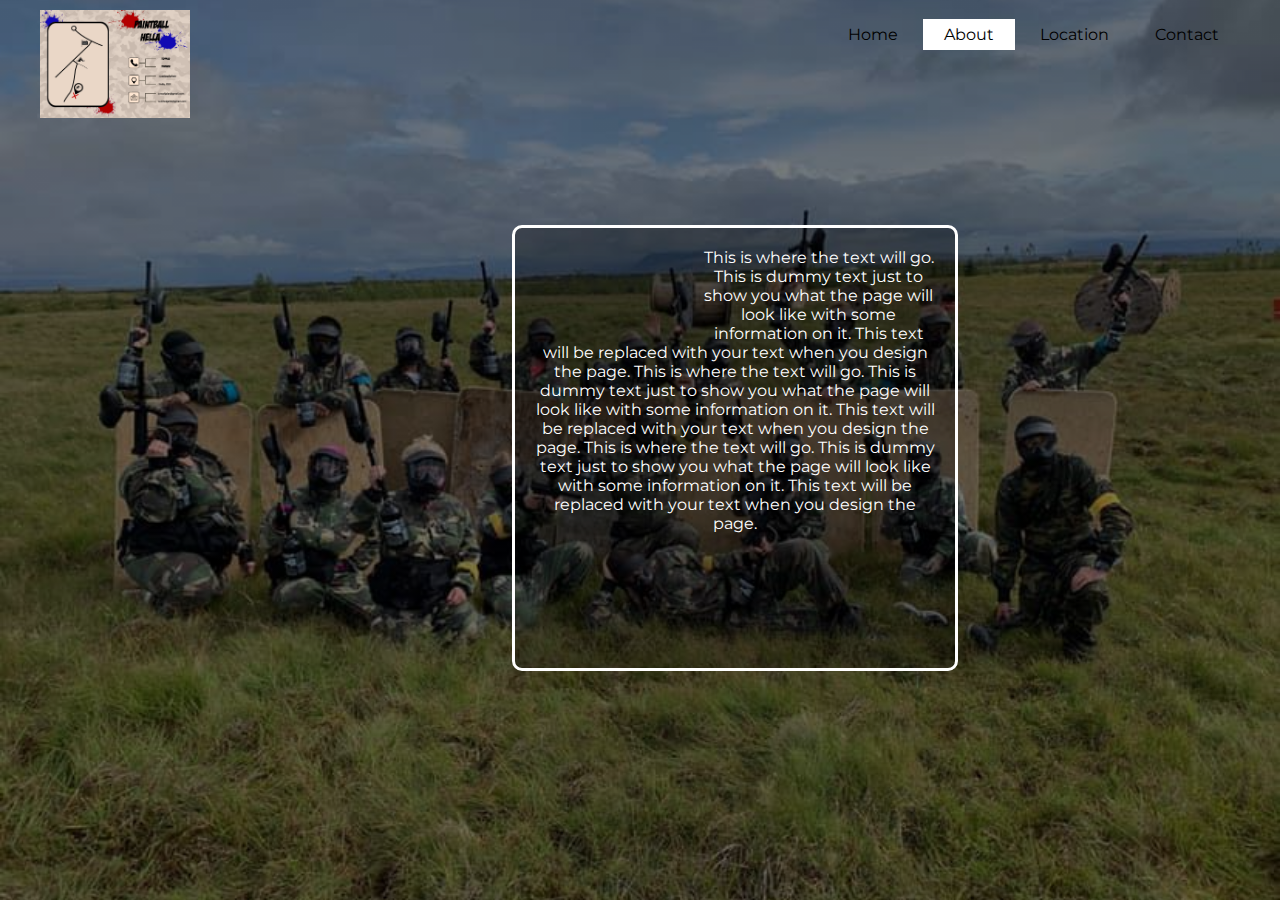
==== about.html @ 1ef86fb6 "First commit" ====
<!DOCTYPE html>
<html lang="en">
<head>
    <meta charset="UTF-8">
    <meta name="viewport" content="width=device-width, initial-scale=1.0">
    <meta name="author" content="Haraldur Birgisson">
    <meta http-equiv="X-UA-Compatible" content="ie=edge">
    <title>Paintball Hella - About</title>
    <link rel="stylesheet" href="style.css">
    <link href="https://fonts.googleapis.com/css?family=Montserrat:500,600&display=swap" rel="stylesheet">
</head>
<body>
    <header>
        <div class="main">
            <div class="logo">
                <img src="img/PaintballHella.png">
            </div>
            <ul>
                <li> <a href="index.html">Home</a></li>
                <li class="active"> <a href="#">About</a></li>
                <li> <a href="location.html">Location</a></li>
                <li> <a href="contact.html">Contact</a></li>
            </ul>
        </div>

    </header>

    <div id="aboutText">
        <p>This is where the text will go. This is dummy text just to show you what the page will look like with some information on it. This text will be replaced with your text when you design the page. This is where the text will go. This is dummy text just to show you what the page will look like with some information on it. This text will be replaced with your text when you design the page. This is where the text will go. This is dummy text just to show you what the page will look like with some information on it. This text will be replaced with your text when you design the page.</p>
    </div>


</body>
</html>
---- style.css ----
* {
    margin: 0;
    padding: 0;
    font-family: 'Montserrat', sans-serif;
}

body {
    background-image:linear-gradient(rgba(0,0,0,0.5),rgba(0,0,0,0.5)), url(img/background.jpg);
    height: 100vh;
    background-size: cover;
    background-position: center;
}

ul {
    float: right;
    list-style-type: none;
    margin-top: 25px;
}

ul li {
    display: inline-block;
}

ul li a {
    text-decoration: none;
    color: black;
    padding: 5px 20px;
    border: 1px solid transparent;
    transition: 0.6s ease;
}

ul li a:hover {
    background-color: white;
    color: black;
}

ul li.active a {
    background-color: white;
    color: black;
}

.logo img {
    float: left;
    margin-top: 10px;
    width: 150px;
    height: auto;
}

.main {
    max-width: 1200px;
    margin: auto;
}

.title {
    position: absolute;
    top: 50%;
    left: 50%;
    transform: translate(-50%, -50%);
}

.title h1 {
    color: white;
    font-size: 70px;
}

.button {
    position: absolute;
    top: 60%;
    left: 50%;
    transform: translate(-50%, -50%);
}

.btn {
    border: 1px solid white;
    padding: 10px 30px;
    color: white;
    text-decoration: none;
    transition: 0.6s ease;
}

.btn:hover {
    background-color: white;
    color: black;
}

/*  Contact  */

#contact1 {
    color: white;
    font-size: 25px;
    position: absolute;
    top: 50%;
    left: 50%;
    transform: translate(-50%, -50%);
}

#contact2 {
    color: white;
    font-size: 25px;
    position: absolute;
    top: 55%;
    left: 50%;
    transform: translate(-50%, -50%);
}

/*  Location  */

#map {
    text-align: center;
    height: 500px;
    width: 800px;
    border: 1px solid white;
}

/*  About  */

#aboutText {
    position: relative;
    top: 25%;
    left: 40%;
    border: 3px solid white;
    border-radius: 10px;
    width: 400px;
    height: 400px;
    padding: 20px;
    text-align: center;
    background-color: rgba(0, 0, 0, 0.267);
}

#aboutText p {
    color: white;
}
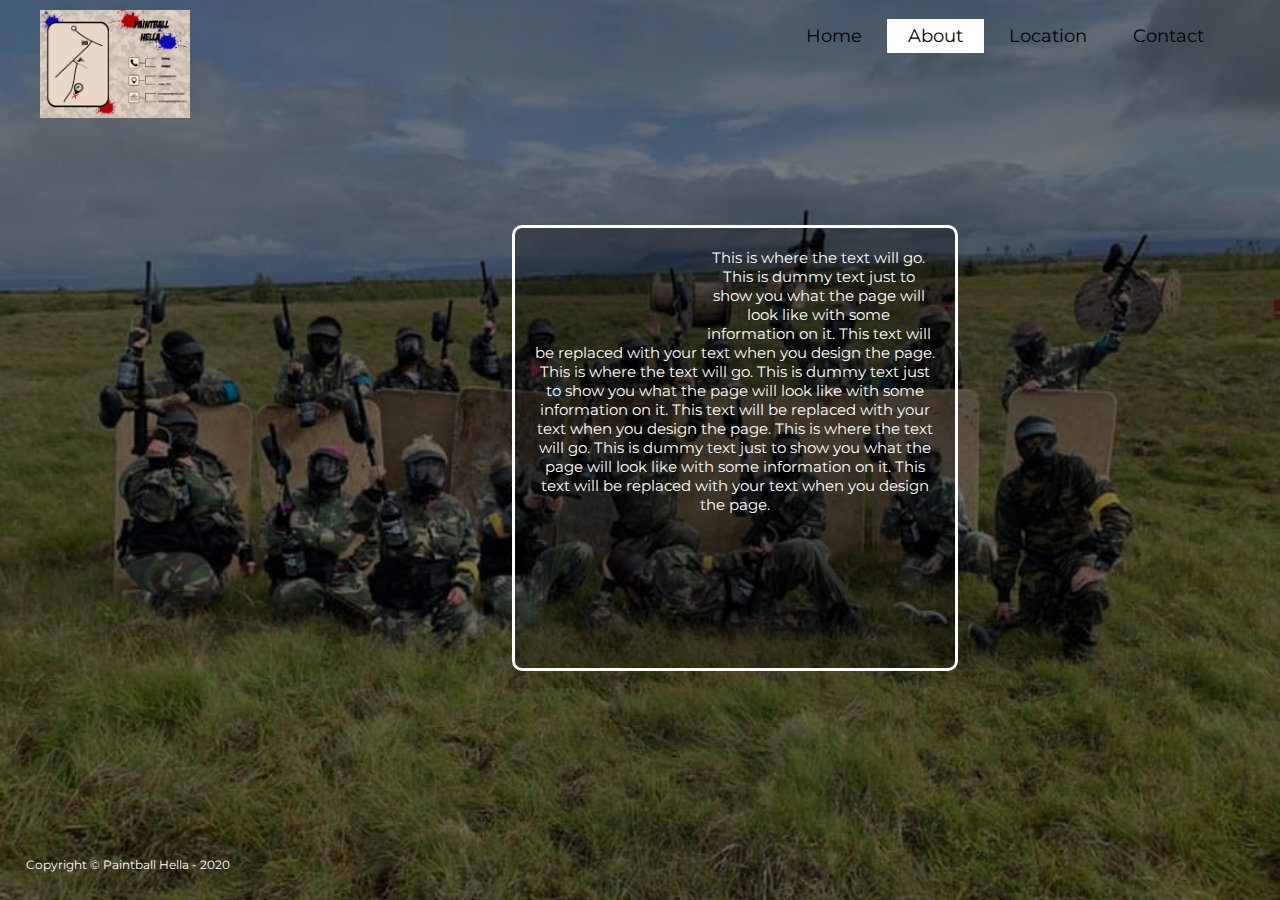
==== commit 23b25b51: "Added copyright" ====
--- a/about.html
+++ b/about.html
@@ -28,7 +28,10 @@
     <div id="aboutText">
         <p>This is where the text will go. This is dummy text just to show you what the page will look like with some information on it. This text will be replaced with your text when you design the page. This is where the text will go. This is dummy text just to show you what the page will look like with some information on it. This text will be replaced with your text when you design the page. This is where the text will go. This is dummy text just to show you what the page will look like with some information on it. This text will be replaced with your text when you design the page.</p>
     </div>
-
+    
+    <div class="copyright">
+        <p>Copyright &copy; Paintball Hella - 2020</p>
+    </div>
 
 </body>
 </html>--- a/style.css
+++ b/style.css
@@ -81,6 +81,18 @@
 .btn:hover {
     background-color: white;
     color: black;
+}
+
+.socialMedia {
+    position: absolute;
+    top: 65%;
+    left: 50%;
+    transform: translate(-50%, -50%);
+}
+
+.socialFB {
+    width: 150px;
+    height: auto;
 }
 
 /*  Contact  */
@@ -129,4 +141,572 @@
 
 #aboutText p {
     color: white;
-}+}
+
+/* Copyright */
+.copyright {
+    position: absolute;
+    top: 93%;
+    left: 20%;
+    transform: translate(-50%, -50%);
+}
+
+.copyright p {
+    color: white;
+    font-size: 6px;
+}
+
+/* Iphone 5 */
+@media only screen and (min-width: 320px) {
+    ul {
+        float: right;
+        list-style-type: none;
+        margin-top: 20px;
+        margin-right: 0px;
+    }
+    
+    ul li {
+        display: inline-block;
+    }
+    
+    ul li a {
+        text-decoration: none;
+        color: black;
+        font-size: 16px;
+        padding: 5px 8px;
+        border: 1px solid transparent;
+    }
+    
+    ul li.active a {
+        background-color: white;
+        color: black;
+    }
+
+    .logo img {
+        float: left;
+        margin-top: 10px;
+        width: 0px;
+        height: auto ;
+    }
+    
+    .title {
+        position: absolute;
+        top: 50%;
+        left: 50%;
+        transform: translate(-50%, -50%);
+    }
+    
+    .title h1 {
+        color: white;
+        font-size: 20px;
+    }
+
+    .button {
+        position: absolute;
+        top: 60%;
+        left: 50%;
+        transform: translate(-50%, -50%);
+    }
+    
+    .btn {
+        border: 1px solid white;
+        padding: 10px 2px;
+        color: white;
+        text-decoration: none;
+        font-size: 12px;
+    }
+    /*  Contact  */
+
+#contact1 {
+    color: white;
+    font-size: 12px;
+    position: absolute;
+    top: 45%;
+    left: 50%;
+    transform: translate(-50%, -50%);
+}
+
+#contact2 {
+    color: white;
+    font-size: 12px;
+    position: absolute;
+    top: 55%;
+    left: 50%;
+    transform: translate(-50%, -50%);
+}
+
+/*  Location  */
+
+#map {
+    margin: 0px 8px;
+    text-align: center;
+    height: 400px;
+    width: 300px;
+    border: 1px solid white;
+}
+
+/*  About  */
+
+#aboutText {
+    position: relative;
+    top: 10%;
+    left: 5%;
+    border: 1px solid white;
+    border-radius: 10px;
+    width: 250px;
+    height: 300px;
+    padding: 20px;
+    text-align: center;
+    background-color: rgba(0, 0, 0, 0.267);
+}
+
+#aboutText p {
+    color: white;
+    font-size: 12px;
+}
+
+.socialMedia {
+    position: absolute;
+    top: 68%;
+    left: 50%;
+    transform: translate(-50%, -50%);
+}
+
+.socialFB {
+    width: 150px;
+    height: auto;
+}
+
+/* Copyright */
+.copyright {
+    position: absolute;
+    top: 95%;
+    left: 20%;
+    transform: translate(-50%, -50%);
+}
+
+.copyright p {
+    color: white;
+    font-size: 6px;
+}
+}
+
+/* Iphone 6+ */
+@media only screen and (min-width: 360px) {
+    ul {
+        float: right;
+        list-style-type: none;
+        margin-top: 20px;
+        margin-right: 15px;
+    }
+    
+    ul li {
+        display: inline-block;
+    }
+    
+    ul li a {
+        text-decoration: none;
+        color: black;
+        font-size: 17px;
+        padding: 5px 10px;
+        border: 1px solid transparent;
+    }
+    
+    ul li.active a {
+        background-color: white;
+        color: black;
+    }
+
+    .logo img {
+        float: left;
+        margin-top: 10px;
+        width: 0px;
+        height: auto ;
+    }
+    
+    .title {
+        position: absolute;
+        top: 50%;
+        left: 50%;
+        transform: translate(-50%, -50%);
+    }
+    
+    .title h1 {
+        color: white;
+        font-size: 20px;
+    }
+
+    .button {
+        position: absolute;
+        top: 60%;
+        left: 50%;
+        transform: translate(-50%, -50%);
+    }
+    
+    .btn {
+        border: 1px solid white;
+        padding: 10px 2px;
+        color: white;
+        text-decoration: none;
+        transition: 0.6s ease;
+        font-size: 16px;
+    }
+
+    /*  Contact  */
+
+#contact1 {
+    color: white;
+    font-size: 12px;
+    position: absolute;
+    top: 45%;
+    left: 55%;
+    transform: translate(-50%, -50%);
+}
+
+#contact2 {
+    color: white;
+    font-size: 12px;
+    position: absolute;
+    top: 60%;
+    left: 55%;
+    transform: translate(-50%, -50%);
+}
+
+/*  Location  */
+
+#map {
+    margin: 0px 40px;
+    text-align: center;
+    height: 400px;
+    width: 300px;
+    border: 1px solid white;
+}
+
+/*  About  */
+
+#aboutText {
+    position: relative;
+    top: 15%;
+    left: 5%;
+    border: 1px solid white;
+    border-radius: 10px;
+    width: 300px;
+    height: 400px;
+    padding: 20px;
+    text-align: center;
+    background-color: rgba(0, 0, 0, 0.267);
+}
+
+#aboutText p {
+    color: white;
+    font-size: 16px;
+}
+
+.socialMedia {
+    position: absolute;
+    top: 66%;
+    left: 50%;
+    transform: translate(-50%, -50%);
+}
+
+.socialFB {
+    width: 150px;
+    height: auto;
+}
+
+/* Copyright */
+.copyright {
+    position: absolute;
+    top: 97%;
+    left: 20%;
+    transform: translate(-50%, -50%);
+}
+
+.copyright p {
+    color: white;
+    font-size: 6px;
+}
+
+}
+
+/* Ipad */
+@media only screen and (min-width: 768px) {
+    ul {
+        float: right;
+        list-style-type: none;
+        margin-top: 45px;
+    }
+    
+    ul li {
+        display: inline-block;
+    }
+    
+    ul li a {
+        text-decoration: none;
+        color: black;
+        font-size: 16px;
+        padding: 5px 20px;
+        border: 1px solid transparent;
+        transition: 0.6s ease;
+    }
+    
+    ul li a:hover {
+        background-color: white;
+        color: black;
+    }
+    
+    ul li.active a {
+        background-color: white;
+        color: black;
+    }
+    
+    .logo img {
+        float: left;
+        margin-top: 10px;
+        width: 150px;
+        height: auto ;
+    }
+    
+    .title {
+        position: absolute;
+        top: 50%;
+        left: 50%;
+        transform: translate(-50%, -50%);
+    }
+    
+    .title h1 {
+        color: white;
+        font-size: 30px;
+    }
+
+    .button {
+        position: absolute;
+        top: 60%;
+        left: 50%;
+        transform: translate(-50%, -50%);
+    }
+    
+    .btn {
+        border: 1px solid white;
+        padding: 10px 2px;
+        color: white;
+        text-decoration: none;
+        transition: 0.6s ease;
+        font-size: 16px;
+    }
+
+    /*  Contact  */
+
+#contact1 {
+    color: white;
+    font-size: 25px;
+    position: absolute;
+    top: 45%;
+    left: 52%;
+    transform: translate(-50%, -50%);
+}
+
+#contact2 {
+    color: white;
+    font-size: 25px;
+    position: absolute;
+    top: 55%;
+    left: 52%;
+    transform: translate(-50%, -50%);
+}
+
+/*  Location  */
+
+#map {
+    margin: 0px 40px;
+    text-align: center;
+    height: 500px;
+    width: 700px;
+    border: 1px solid white;
+}
+
+/*  About  */
+
+#aboutText {
+    position: relative;
+    top: 25%;
+    left: 25%;
+    border: 2px solid white;
+    border-radius: 10px;
+    width: 400px;
+    height: 500px;
+    padding: 5px;
+    text-align: center;
+    background-color: rgba(0, 0, 0, 0.267);
+}
+
+#aboutText p {
+    color: white;
+    font-size: 20px;
+}
+
+.socialMedia {
+    position: absolute;
+    top: 65%;
+    left: 50%;
+    transform: translate(-50%, -50%);
+}
+
+.socialFB {
+    width: 150px;
+    height: auto;
+}
+
+/* Copyright */
+.copyright {
+    position: absolute;
+    top: 97%;
+    left: 14%;
+    transform: translate(-50%, -50%);
+}
+
+.copyright p {
+    color: white;
+    font-size: 10px;
+}
+}
+ /* Screen */
+@media only screen and (min-width: 1200px) {
+    ul {
+        float: right;
+        list-style-type: none;
+        margin-top: 25px;
+    }
+    
+    ul li {
+        display: inline-block;
+    }
+    
+    ul li a {
+        text-decoration: none;
+        color: black;
+        font-size: 18px;
+        padding: 5px 20px;
+        border: 1px solid transparent;
+        transition: 0.6s ease;
+    }
+    
+    ul li a:hover {
+        background-color: white;
+        color: black;
+    }
+    
+    ul li.active a {
+        background-color: white;
+        color: black;
+    }
+    
+    .logo img {
+        float: left;
+        margin-top: 10px;
+        width: 150px;
+        height: auto;
+    }
+    
+    .main {
+        max-width: 1200px;
+        margin: auto;
+    }
+    
+    .title {
+        position: absolute;
+        top: 50%;
+        left: 50%;
+        transform: translate(-50%, -50%);
+    }
+    
+    .title h1 {
+        color: white;
+        font-size: 50px;
+    }
+    
+    .button {
+        position: absolute;
+        top: 60%;
+        left: 50%;
+        transform: translate(-50%, -50%);
+    }
+    
+    .btn {
+        border: 1px solid white;
+        padding: 10px 30px;
+        font-size: 20px;
+        color: white;
+        text-decoration: none;
+        transition: 0.6s ease;
+    }
+    
+    .btn:hover {
+        background-color: white;
+        color: black;
+    }
+
+    /*  Contact  */
+
+#contact1 {
+    color: white;
+    font-size: 25px;
+    position: absolute;
+    top: 50%;
+    left: 50%;
+    transform: translate(-50%, -50%);
+}
+
+#contact2 {
+    color: white;
+    font-size: 25px;
+    position: absolute;
+    top: 55%;
+    left: 50%;
+    transform: translate(-50%, -50%);
+}
+
+/*  Location  */
+
+#map {
+    margin: 0px 450px;
+    text-align: center;
+    height: 500px;
+    width: 800px;
+    border: 1px solid white;
+}
+
+/*  About  */
+
+#aboutText {
+    position: relative;
+    top: 25%;
+    left: 40%;
+    border: 3px solid white;
+    border-radius: 10px;
+    width: 400px;
+    height: 400px;
+    padding: 20px;
+    text-align: center;
+    background-color: rgba(0, 0, 0, 0.267);
+}
+
+#aboutText p {
+    color: white;
+    font-size: 15px;
+}
+
+/* Copyright */
+.copyright {
+    position: absolute;
+    top: 96%;
+    left: 10%;
+    transform: translate(-50%, -50%);
+}
+
+.copyright p {
+    color: white;
+    font-size: 12px;
+}
+}
+
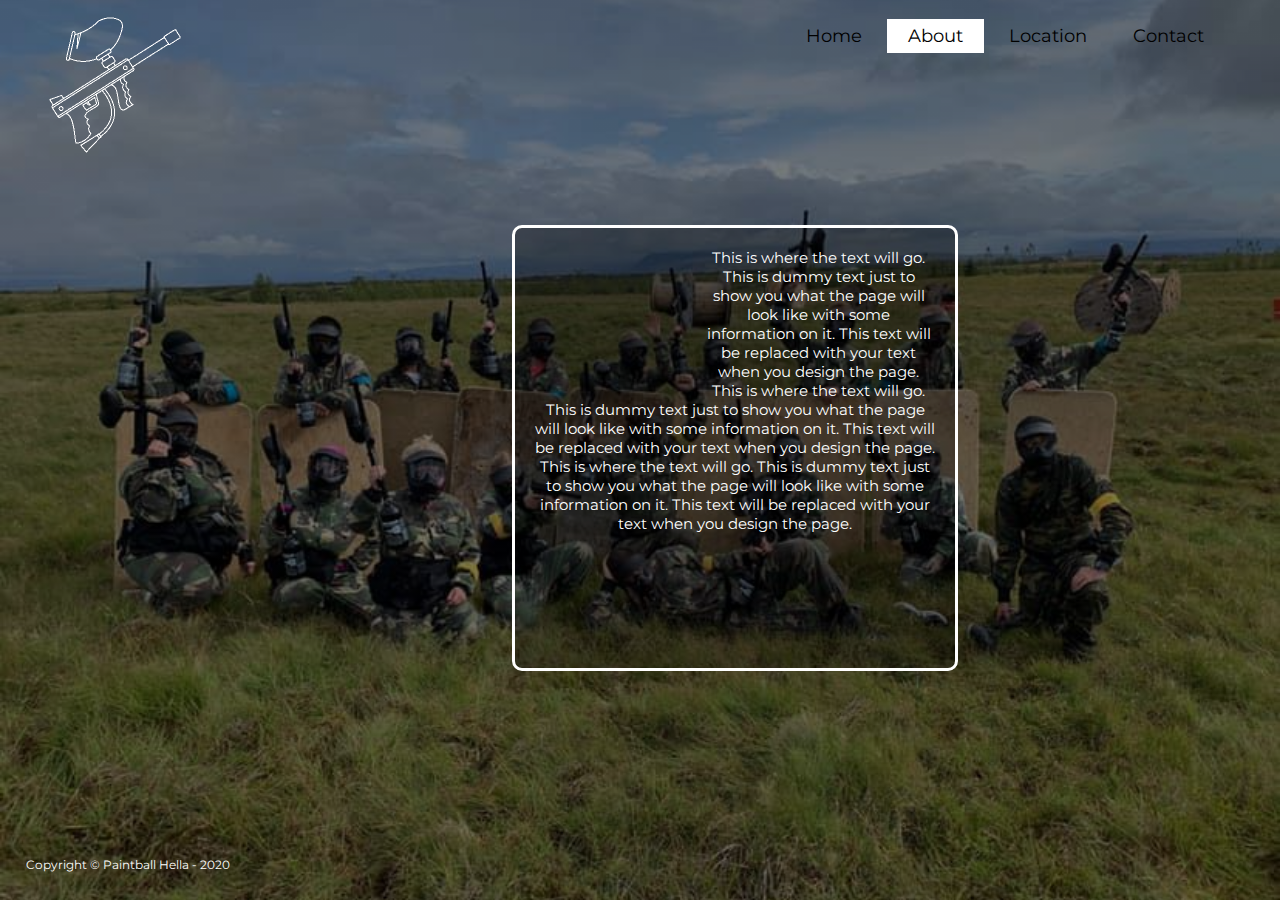
==== commit 95dabf83: "Change logo" ====
--- a/about.html
+++ b/about.html
@@ -13,7 +13,7 @@
     <header>
         <div class="main">
             <div class="logo">
-                <img src="img/PaintballHella.png">
+                <img src="img/PaintballHellaLogoWhite.png">
             </div>
             <ul>
                 <li> <a href="index.html">Home</a></li>
@@ -28,7 +28,7 @@
     <div id="aboutText">
         <p>This is where the text will go. This is dummy text just to show you what the page will look like with some information on it. This text will be replaced with your text when you design the page. This is where the text will go. This is dummy text just to show you what the page will look like with some information on it. This text will be replaced with your text when you design the page. This is where the text will go. This is dummy text just to show you what the page will look like with some information on it. This text will be replaced with your text when you design the page.</p>
     </div>
-    
+
     <div class="copyright">
         <p>Copyright &copy; Paintball Hella - 2020</p>
     </div>
